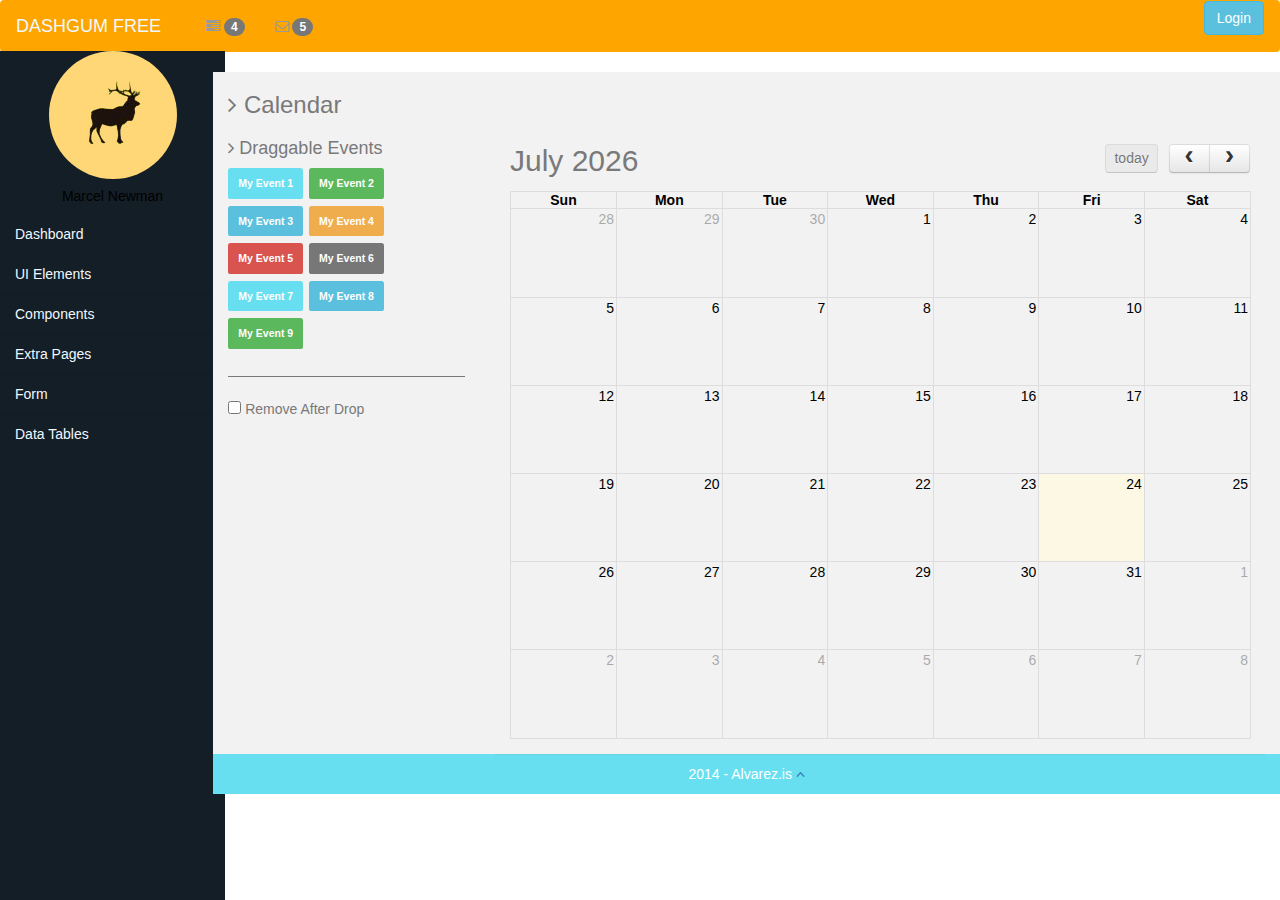
==== calendar.html @ 0ac7d3c7 "modified fullcalendar-2.7.3 path" ====
<html>
<head>
  <meta http-equiv="Content-Type" content="text/html; charset=utf-8" />
  <meta name="viewport" content="width=device-width, initial-scale=1" />
  <title>Calendar</title>
  <link rel="stylesheet" href="http://maxcdn.bootstrapcdn.com/bootstrap/3.3.6/css/bootstrap.min.css">
  <script src="https://ajax.googleapis.com/ajax/libs/jquery/1.12.2/jquery.min.js"></script>
  <script src="http://maxcdn.bootstrapcdn.com/bootstrap/3.3.6/js/bootstrap.min.js"></script>
  <link rel="stylesheet" href="font-awesome/css/font-awesome.css">
  <link rel="stylesheet" href="css/style.css">
  <link rel="stylesheet" href="font-awesome/css/font-awesome.css" charset="utf-8">
 <link rel="stylesheet" href="calendar/fullcalendar-2.7.3/fullcalendar.css" media="screen" title="no title" charset="utf-8">
 <script src='calendar/fullcalendar-2.7.3/lib/moment.min.js'></script>
 <script type="text/javascript" src="calendar/fullcalendar-2.7.3/fullcalendar.js"></script>
 <script type="text/javascript" src="js/calendar.js"></script>
</head>
<body>
  <div id="wrapper">
    <nav class="navbar  navbar fixed-top">
      <div class="container-fluid">
        <div class="navbar-header">
          <button type="button" class="navbar-toggle collapsed" data-toggle="collapse" data-target="#bs-example-navbar-collapse-1" aria-expanded="false">
            <span class="sr-only">Toggle navigation</span>
            <span class="icon-bar"></span>
            <span class="icon-bar"></span>
            <span class="icon-bar"></span>
          </button>
          <a class="navbar-brand" href="#">DASHGUM FREE</a>
        </div>
        <ul class="nav navbar-nav navbar-left top-nav">
          <li class="dropdown">
            <a data-toggle="dropdown" class="dropdown-toggle" href="index.html#">
              <i class="fa fa-tasks"></i>
              <span class="badge bg-theme">4</span>
            </a>
          </li>
          <li class="dropdown">
            <a data-toggle="dropdown" class="dropdown-toggle" href="index.html#">
              <i class="fa fa-envelope-o"></i>
              <span class="badge bg-theme">5</span>
            </a>
          </li>
        </ul>
        <ul class="nav navbar-nav navbar-right top-nav">
          <li><span class="btn btn-info">Login</span></li>
        </ul>
        <div class="collapse navbar-collapse" id="bs-example-navbar-collapse-1">
          <ul class="nav sidebar-nav side-nav" id="accordion">
            <p class="text-center">
              <a href="#"><img src="img/ui-sam.jpg" class="img-circle"></a>
            </p>
            <h5 class="text-center">Marcel Newman</h5>
            <li>
              <a href="#"><i class=""></i>Dashboard</a>
            </li>
            <li class="panel">
              <a href="#uiSubmenu"  data-toggle="collapse" data-parent="#accordion"><i class=""></i>UI Elements</a>
              <ul class="collapse" id="uiSubmenu">
                <li><a href="general.html">General</a></li>
              </ul>
            </li>
            <li class="panel">
              <a href="#componetSubmenu"  data-toggle="collapse" data-parent="#accordion"><i class=""></i>Components</a>
              <ul class="collapse" id="componetSubmenu">
                <li><a href="calendar.html">Calendar</a></li>
                <li><a href="todolist.html">ToDo List</a></li>
              </ul>
            </li>
            <li class="panel">
              <a href="#extraSubmenu"  data-toggle="collapse" data-parent="#accordion"><i class=""></i>Extra Pages</a>
              <ul class="collapse" id="extraSubmenu">
                <li><a href="login.html">Login</a></li>
                <li><a href="lockscreen.html">Lock Screen</a></li>
              </ul>
            </li>
            <li class="panel">
              <a href="#formSubmenu"  data-toggle="collapse" data-parent="#accordion"><i class=""></i>Form</a>
              <ul class="collapse" id="formSubmenu">
                <li><a href="formcomponent.html">Form Component</a></li>
              </ul>
            </li>
            <li>
              <a href="datatables.html"><i class=""></i>Data Tables</a>
            </li>
          </ul>
        </div>
      </div>
    </nav>
  </div>
  <div class="page-wrapper"><!-- write main content here!-->
    <div class="col-sm-10 col-md-10 col-md-offset-2 componentsBgColor">
      <div class="row">
        <div class="col-sm-12 col-md-12">
          <h3><i class="fa fa-angle-right"></i> Calendar</h3>
        </div>
      </div>
      <div class="row">
        <div class="col-sm-3 col-md-3">
          <h4><i class="fa fa-angle-right"></i> Draggable Events</h4>
          <div class="eventComponents">
            <div class="external-event label label-theme">My Event 1</div>
            <div class="external-event label label-success">My Event 2</div>
            <div class="external-event label label-info">My Event 3</div>
            <div class="external-event label label-warning">My Event 4</div>
            <div class="external-event label label-danger">My Event 5</div>
            <div class="external-event label label-default">My Event 6</div>
            <div class="external-event label label-theme ">My Event 7</div>
            <div class="external-event label label-info" >My Event 8</div>
            <div class="external-event label label-success">My Event 9</div>
            <hr>
            <p class="drop-after">
              <input type="checkbox" id="drop-remove">
              Remove After Drop
            </p>
          </div>
        </div>
        <div class="col-sm-9 col-md-9">
          <div class="panel panel-default">
            <div class="panel-body">
              <div id="calendar" class="has-toolbar"></div>
            </div>
          </div>
        </div>
      </div>
      <div class="row">
        <footer class="site-footer">
          <div class="text-center">
            2014 - Alvarez.is
            <a href="calendar.html#" class="go-top">
              <i class="fa fa-angle-up"></i>
            </a>
          </div>
        </footer>
      </div>
    </div>
  </div>
</body>
</html>
---- css/style.css ----
.navbar {
  background-color: orange;
}

.navbar-brand {
  color: aliceblue;
}

.navbar-toggle span {
  border: 1px solid white;
}
/* Top Navigation */

.top-nav {
  padding: 0 15px;
}

.top-nav>li {
  display: inline-block;
  float: left;
}

.top-nav>li>a {
  padding-top: 15px;
  padding-bottom: 15px;
  line-height: 20px;
  color: #999;
}

.top-nav>li>a:hover,
.top-nav>li>a:focus,
.top-nav>.open>a,
.top-nav>.open>a:hover,
.top-nav>.open>a:focus {
  color: #fff;
  background-color: transparent;
}

.top-nav>.open>.dropdown-menu {
  float: left;
  position: absolute;
  margin-top: 0;
  border: 1px solid rgba(0,0,0,.15);
  border-top-left-radius: 0;
  border-top-right-radius: 0;
  background-color: #fff;
  -webkit-box-shadow: 0 6px 12px rgba(0,0,0,.175);
  box-shadow: 0 6px 12px rgba(0,0,0,.175);
}

/* Side Navigation */
.side-nav {
  background-color: rgb(20,30,38);
}

@media(min-width:768px) {
  .side-nav {
    position: fixed;
    top: 51px;
    left: 225px;
    width: 225px;
    margin-left: -225px;
    border: none;
    border-radius: 0;
    overflow-y: auto;
    background-color: rgb(20,30,38);
    bottom: 0;
    overflow-x: hidden;
    padding-bottom: 40px;
  }

  .side-nav>li>a {
    width: 225px;
  }

  .side-nav li a:hover {
    background-color: aqua !important;
  }

  .side-nav li a:focus {
    outline: none;
    background-color: rgb(20,30,38) !important;
  }

  .side-nav li a:active {
    background-color: aqua !important;
    color: aliceblue !important;
  }

  .side-nav li a {
    color: aliceblue;
  }
}

.side-nav>li>ul {
  padding: 0;
}

.side-nav>li>ul>li>a {
  display: block;
  padding: 10px 15px 10px 38px;
  text-decoration: none;
  color: #999;
}

.side-nav>li>ul>li>a:hover {
  color: #fff;
}

.panel {
  background-color:transparent;
  margin-bottom: 0;
  border: 0;
  border-radius: 0;
}

#wrapper {
  padding-left: 0;
}

#page-wrapper {
  width: 100%;
  padding: 0;
  background-color: #fff;
  padding-left: 225px;
}

@media(min-width:768px) {
  #page-wrapper {
    padding: 10px;
    padding-left: 225px;
  }
}

body {
  color: black; /* changed color of body text*/
}

/*calendar Style*/
div.external-event.label.label-theme {
  z-index: auto;
  left: 0px;
  top: 0px;
  background-color: #68dff0;
}

div#external-events.external-event.label.label-info {
  z-index: auto;
  left: 0px;
  top: 0px;
}

div#external-events.external-event.label.label-success {
  z-index: auto;
  left: 0px;
  top: 0px;
}

.eventComponent {
  position: relative;
}

div#external-events.external-event.label {
  background-color: #68dff0;
}

.external-event {
  display: inline-block !important;
  margin-bottom: 7px !important;
  margin-right: 2px !important;
  padding: 10px;
}

.componentsBgColor {
  background-color: #f2f2f2;
  color: #797979;
}

div.text-center {
  background: #68dff0;
  color: #fff;
  padding: 10px 0;
}

hr {
  margin-top: 20px;
  margin-bottom: 20px;
  border: 0;
  border-top: 1px solid #797979;
}

div.row.photoPosition {
  padding-bottom: 10px;
}
  /*Extrapages*/
.white-panel {
  text-align: center;
  background: #ffffff;
  color: #ccd1d9;
}

.pn {
  height: 250px;
  box-shadow: 0 2px 1px rgba(0, 0, 0, 0.2);
}

.white-panel i {
  color: #68dff0;
  padding-right: 4px;
  font-size: 14px;
}

a:hover {
  text-decoration: none;
}
---- calendar/fullcalendar-2.7.3/fullcalendar.css ----
/*!
 * FullCalendar v2.7.3 Stylesheet
 * Docs & License: http://fullcalendar.io/
 * (c) 2016 Adam Shaw
 */


.fc {
	direction: ltr;
	text-align: left;
}

.fc-rtl {
	text-align: right;
}

body .fc { /* extra precedence to overcome jqui */
	font-size: 1em;
}


/* Colors
--------------------------------------------------------------------------------------------------*/

.fc-unthemed th,
.fc-unthemed td,
.fc-unthemed thead,
.fc-unthemed tbody,
.fc-unthemed .fc-divider,
.fc-unthemed .fc-row,
.fc-unthemed .fc-content, /* for gutter border */
.fc-unthemed .fc-popover {
	border-color: #ddd;
}

.fc-unthemed .fc-popover {
	background-color: #fff;
}

.fc-unthemed .fc-divider,
.fc-unthemed .fc-popover .fc-header {
	background: #eee;
}

.fc-unthemed .fc-popover .fc-header .fc-close {
	color: #666;
}

.fc-unthemed .fc-today {
	background: #fcf8e3;
}

.fc-highlight { /* when user is selecting cells */
	background: #bce8f1;
	opacity: .3;
	filter: alpha(opacity=30); /* for IE */
}

.fc-bgevent { /* default look for background events */
	background: rgb(143, 223, 130);
	opacity: .3;
	filter: alpha(opacity=30); /* for IE */
}

.fc-nonbusiness { /* default look for non-business-hours areas */
	/* will inherit .fc-bgevent's styles */
	background: #d7d7d7;
}


/* Icons (inline elements with styled text that mock arrow icons)
--------------------------------------------------------------------------------------------------*/

.fc-icon {
	display: inline-block;
	height: 1em;
	line-height: 1em;
	font-size: 1em;
	text-align: center;
	overflow: hidden;
	font-family: "Courier New", Courier, monospace;

	/* don't allow browser text-selection */
	-webkit-touch-callout: none;
	-webkit-user-select: none;
	-khtml-user-select: none;
	-moz-user-select: none;
	-ms-user-select: none;
	user-select: none;
	}

/*
Acceptable font-family overrides for individual icons:
	"Arial", sans-serif
	"Times New Roman", serif

NOTE: use percentage font sizes or else old IE chokes
*/

.fc-icon:after {
	position: relative;
}

.fc-icon-left-single-arrow:after {
	content: "\02039";
	font-weight: bold;
	font-size: 200%;
	top: -7%;
}

.fc-icon-right-single-arrow:after {
	content: "\0203A";
	font-weight: bold;
	font-size: 200%;
	top: -7%;
}

.fc-icon-left-double-arrow:after {
	content: "\000AB";
	font-size: 160%;
	top: -7%;
}

.fc-icon-right-double-arrow:after {
	content: "\000BB";
	font-size: 160%;
	top: -7%;
}

.fc-icon-left-triangle:after {
	content: "\25C4";
	font-size: 125%;
	top: 3%;
}

.fc-icon-right-triangle:after {
	content: "\25BA";
	font-size: 125%;
	top: 3%;
}

.fc-icon-down-triangle:after {
	content: "\25BC";
	font-size: 125%;
	top: 2%;
}

.fc-icon-x:after {
	content: "\000D7";
	font-size: 200%;
	top: 6%;
}


/* Buttons (styled <button> tags, normalized to work cross-browser)
--------------------------------------------------------------------------------------------------*/

.fc button {
	/* force height to include the border and padding */
	-moz-box-sizing: border-box;
	-webkit-box-sizing: border-box;
	box-sizing: border-box;

	/* dimensions */
	margin: 0;
	height: 2.1em;
	padding: 0 .6em;

	/* text & cursor */
	font-size: 1em; /* normalize */
	white-space: nowrap;
	cursor: pointer;
}

/* Firefox has an annoying inner border */
.fc button::-moz-focus-inner { margin: 0; padding: 0; }
	
.fc-state-default { /* non-theme */
	border: 1px solid;
}

.fc-state-default.fc-corner-left { /* non-theme */
	border-top-left-radius: 4px;
	border-bottom-left-radius: 4px;
}

.fc-state-default.fc-corner-right { /* non-theme */
	border-top-right-radius: 4px;
	border-bottom-right-radius: 4px;
}

/* icons in buttons */

.fc button .fc-icon { /* non-theme */
	position: relative;
	top: -0.05em; /* seems to be a good adjustment across browsers */
	margin: 0 .2em;
	vertical-align: middle;
}
	
/*
  button states
  borrowed from twitter bootstrap (http://twitter.github.com/bootstrap/)
*/

.fc-state-default {
	background-color: #f5f5f5;
	background-image: -moz-linear-gradient(top, #ffffff, #e6e6e6);
	background-image: -webkit-gradient(linear, 0 0, 0 100%, from(#ffffff), to(#e6e6e6));
	background-image: -webkit-linear-gradient(top, #ffffff, #e6e6e6);
	background-image: -o-linear-gradient(top, #ffffff, #e6e6e6);
	background-image: linear-gradient(to bottom, #ffffff, #e6e6e6);
	background-repeat: repeat-x;
	border-color: #e6e6e6 #e6e6e6 #bfbfbf;
	border-color: rgba(0, 0, 0, 0.1) rgba(0, 0, 0, 0.1) rgba(0, 0, 0, 0.25);
	color: #333;
	text-shadow: 0 1px 1px rgba(255, 255, 255, 0.75);
	box-shadow: inset 0 1px 0 rgba(255, 255, 255, 0.2), 0 1px 2px rgba(0, 0, 0, 0.05);
}

.fc-state-hover,
.fc-state-down,
.fc-state-active,
.fc-state-disabled {
	color: #333333;
	background-color: #e6e6e6;
}

.fc-state-hover {
	color: #333333;
	text-decoration: none;
	background-position: 0 -15px;
	-webkit-transition: background-position 0.1s linear;
	   -moz-transition: background-position 0.1s linear;
	     -o-transition: background-position 0.1s linear;
	        transition: background-position 0.1s linear;
}

.fc-state-down,
.fc-state-active {
	background-color: #cccccc;
	background-image: none;
	box-shadow: inset 0 2px 4px rgba(0, 0, 0, 0.15), 0 1px 2px rgba(0, 0, 0, 0.05);
}

.fc-state-disabled {
	cursor: default;
	background-image: none;
	opacity: 0.65;
	filter: alpha(opacity=65);
	box-shadow: none;
}


/* Buttons Groups
--------------------------------------------------------------------------------------------------*/

.fc-button-group {
	display: inline-block;
}

/*
every button that is not first in a button group should scootch over one pixel and cover the
previous button's border...
*/

.fc .fc-button-group > * { /* extra precedence b/c buttons have margin set to zero */
	float: left;
	margin: 0 0 0 -1px;
}

.fc .fc-button-group > :first-child { /* same */
	margin-left: 0;
}


/* Popover
--------------------------------------------------------------------------------------------------*/

.fc-popover {
	position: absolute;
	box-shadow: 0 2px 6px rgba(0,0,0,.15);
}

.fc-popover .fc-header { /* TODO: be more consistent with fc-head/fc-body */
	padding: 2px 4px;
}

.fc-popover .fc-header .fc-title {
	margin: 0 2px;
}

.fc-popover .fc-header .fc-close {
	cursor: pointer;
}

.fc-ltr .fc-popover .fc-header .fc-title,
.fc-rtl .fc-popover .fc-header .fc-close {
	float: left;
}

.fc-rtl .fc-popover .fc-header .fc-title,
.fc-ltr .fc-popover .fc-header .fc-close {
	float: right;
}

/* unthemed */

.fc-unthemed .fc-popover {
	border-width: 1px;
	border-style: solid;
}

.fc-unthemed .fc-popover .fc-header .fc-close {
	font-size: .9em;
	margin-top: 2px;
}

/* jqui themed */

.fc-popover > .ui-widget-header + .ui-widget-content {
	border-top: 0; /* where they meet, let the header have the border */
}


/* Misc Reusable Components
--------------------------------------------------------------------------------------------------*/

.fc-divider {
	border-style: solid;
	border-width: 1px;
}

hr.fc-divider {
	height: 0;
	margin: 0;
	padding: 0 0 2px; /* height is unreliable across browsers, so use padding */
	border-width: 1px 0;
}

.fc-clear {
	clear: both;
}

.fc-bg,
.fc-bgevent-skeleton,
.fc-highlight-skeleton,
.fc-helper-skeleton {
	/* these element should always cling to top-left/right corners */
	position: absolute;
	top: 0;
	left: 0;
	right: 0;
}

.fc-bg {
	bottom: 0; /* strech bg to bottom edge */
}

.fc-bg table {
	height: 100%; /* strech bg to bottom edge */
}


/* Tables
--------------------------------------------------------------------------------------------------*/

.fc table {
	width: 100%;
	table-layout: fixed;
	border-collapse: collapse;
	border-spacing: 0;
	font-size: 1em; /* normalize cross-browser */
}

.fc th {
	text-align: center;
}

.fc th,
.fc td {
	border-style: solid;
	border-width: 1px;
	padding: 0;
	vertical-align: top;
}

.fc td.fc-today {
	border-style: double; /* overcome neighboring borders */
}


/* Fake Table Rows
--------------------------------------------------------------------------------------------------*/

.fc .fc-row { /* extra precedence to overcome themes w/ .ui-widget-content forcing a 1px border */
	/* no visible border by default. but make available if need be (scrollbar width compensation) */
	border-style: solid;
	border-width: 0;
}

.fc-row table {
	/* don't put left/right border on anything within a fake row.
	   the outer tbody will worry about this */
	border-left: 0 hidden transparent;
	border-right: 0 hidden transparent;

	/* no bottom borders on rows */
	border-bottom: 0 hidden transparent; 
}

.fc-row:first-child table {
	border-top: 0 hidden transparent; /* no top border on first row */
}


/* Day Row (used within the header and the DayGrid)
--------------------------------------------------------------------------------------------------*/

.fc-row {
	position: relative;
}

.fc-row .fc-bg {
	z-index: 1;
}

/* highlighting cells & background event skeleton */

.fc-row .fc-bgevent-skeleton,
.fc-row .fc-highlight-skeleton {
	bottom: 0; /* stretch skeleton to bottom of row */
}

.fc-row .fc-bgevent-skeleton table,
.fc-row .fc-highlight-skeleton table {
	height: 100%; /* stretch skeleton to bottom of row */
}

.fc-row .fc-highlight-skeleton td,
.fc-row .fc-bgevent-skeleton td {
	border-color: transparent;
}

.fc-row .fc-bgevent-skeleton {
	z-index: 2;

}

.fc-row .fc-highlight-skeleton {
	z-index: 3;
}

/*
row content (which contains day/week numbers and events) as well as "helper" (which contains
temporary rendered events).
*/

.fc-row .fc-content-skeleton {
	position: relative;
	z-index: 4;
	padding-bottom: 2px; /* matches the space above the events */
}

.fc-row .fc-helper-skeleton {
	z-index: 5;
}

.fc-row .fc-content-skeleton td,
.fc-row .fc-helper-skeleton td {
	/* see-through to the background below */
	background: none; /* in case <td>s are globally styled */
	border-color: transparent;

	/* don't put a border between events and/or the day number */
	border-bottom: 0;
}

.fc-row .fc-content-skeleton tbody td, /* cells with events inside (so NOT the day number cell) */
.fc-row .fc-helper-skeleton tbody td {
	/* don't put a border between event cells */
	border-top: 0;
}


/* Scrolling Container
--------------------------------------------------------------------------------------------------*/

.fc-scroller {
	-webkit-overflow-scrolling: touch;
}

/* TODO: move to agenda/basic */
.fc-scroller > .fc-day-grid,
.fc-scroller > .fc-time-grid {
	position: relative; /* re-scope all positions */
	width: 100%; /* hack to force re-sizing this inner element when scrollbars appear/disappear */
}


/* Global Event Styles
--------------------------------------------------------------------------------------------------*/

.fc-event {
	position: relative; /* for resize handle and other inner positioning */
	display: block; /* make the <a> tag block */
	font-size: .85em;
	line-height: 1.3;
	border-radius: 3px;
	border: 1px solid #3a87ad; /* default BORDER color */
	background-color: #3a87ad; /* default BACKGROUND color */
	font-weight: normal; /* undo jqui's ui-widget-header bold */
}

/* overpower some of bootstrap's and jqui's styles on <a> tags */
.fc-event,
.fc-event:hover,
.ui-widget .fc-event {
	color: #fff; /* default TEXT color */
	text-decoration: none; /* if <a> has an href */
}

.fc-event[href],
.fc-event.fc-draggable {
	cursor: pointer; /* give events with links and draggable events a hand mouse pointer */
}

.fc-not-allowed, /* causes a "warning" cursor. applied on body */
.fc-not-allowed .fc-event { /* to override an event's custom cursor */
	cursor: not-allowed;
}

.fc-event .fc-bg { /* the generic .fc-bg already does position */
	z-index: 1;
	background: #fff;
	opacity: .25;
	filter: alpha(opacity=25); /* for IE */
}

.fc-event .fc-content {
	position: relative;
	z-index: 2;
}

/* resizer (cursor AND touch devices) */

.fc-event .fc-resizer {
	position: absolute;
	z-index: 4;
}

/* resizer (touch devices) */

.fc-event .fc-resizer {
	display: none;
}

.fc-event.fc-allow-mouse-resize .fc-resizer,
.fc-event.fc-selected .fc-resizer {
	/* only show when hovering or selected (with touch) */
	display: block;
}

/* hit area */

.fc-event.fc-selected .fc-resizer:before {
	/* 40x40 touch area */
	content: "";
	position: absolute;
	z-index: 9999; /* user of this util can scope within a lower z-index */
	top: 50%;
	left: 50%;
	width: 40px;
	height: 40px;
	margin-left: -20px;
	margin-top: -20px;
}


/* Event Selection (only for touch devices)
--------------------------------------------------------------------------------------------------*/

.fc-event.fc-selected {
	z-index: 9999 !important; /* overcomes inline z-index */
	box-shadow: 0 2px 5px rgba(0, 0, 0, 0.2);
}

.fc-event.fc-selected.fc-dragging {
	box-shadow: 0 2px 7px rgba(0, 0, 0, 0.3);
}


/* Horizontal Events
--------------------------------------------------------------------------------------------------*/

/* bigger touch area when selected */
.fc-h-event.fc-selected:before {
	content: "";
	position: absolute;
	z-index: 3; /* below resizers */
	top: -10px;
	bottom: -10px;
	left: 0;
	right: 0;
}

/* events that are continuing to/from another week. kill rounded corners and butt up against edge */

.fc-ltr .fc-h-event.fc-not-start,
.fc-rtl .fc-h-event.fc-not-end {
	margin-left: 0;
	border-left-width: 0;
	padding-left: 1px; /* replace the border with padding */
	border-top-left-radius: 0;
	border-bottom-left-radius: 0;
}

.fc-ltr .fc-h-event.fc-not-end,
.fc-rtl .fc-h-event.fc-not-start {
	margin-right: 0;
	border-right-width: 0;
	padding-right: 1px; /* replace the border with padding */
	border-top-right-radius: 0;
	border-bottom-right-radius: 0;
}

/* resizer (cursor AND touch devices) */

/* left resizer  */
.fc-ltr .fc-h-event .fc-start-resizer,
.fc-rtl .fc-h-event .fc-end-resizer {
	cursor: w-resize;
	left: -1px; /* overcome border */
}

/* right resizer */
.fc-ltr .fc-h-event .fc-end-resizer,
.fc-rtl .fc-h-event .fc-start-resizer {
	cursor: e-resize;
	right: -1px; /* overcome border */
}

/* resizer (mouse devices) */

.fc-h-event.fc-allow-mouse-resize .fc-resizer {
	width: 7px;
	top: -1px; /* overcome top border */
	bottom: -1px; /* overcome bottom border */
}

/* resizer (touch devices) */

.fc-h-event.fc-selected .fc-resizer {
	/* 8x8 little dot */
	border-radius: 4px;
	border-width: 1px;
	width: 6px;
	height: 6px;
	border-style: solid;
	border-color: inherit;
	background: #fff;
	/* vertically center */
	top: 50%;
	margin-top: -4px;
}

/* left resizer  */
.fc-ltr .fc-h-event.fc-selected .fc-start-resizer,
.fc-rtl .fc-h-event.fc-selected .fc-end-resizer {
	margin-left: -4px; /* centers the 8x8 dot on the left edge */
}

/* right resizer */
.fc-ltr .fc-h-event.fc-selected .fc-end-resizer,
.fc-rtl .fc-h-event.fc-selected .fc-start-resizer {
	margin-right: -4px; /* centers the 8x8 dot on the right edge */
}


/* DayGrid events
----------------------------------------------------------------------------------------------------
We use the full "fc-day-grid-event" class instead of using descendants because the event won't
be a descendant of the grid when it is being dragged.
*/

.fc-day-grid-event {
	margin: 1px 2px 0; /* spacing between events and edges */
	padding: 0 1px;
}

.fc-day-grid-event.fc-selected:after {
	content: "";
	position: absolute;
	z-index: 1; /* same z-index as fc-bg, behind text */
	/* overcome the borders */
	top: -1px;
	right: -1px;
	bottom: -1px;
	left: -1px;
	/* darkening effect */
	background: #000;
	opacity: .25;
	filter: alpha(opacity=25); /* for IE */
}

.fc-day-grid-event .fc-content { /* force events to be one-line tall */
	white-space: nowrap;
	overflow: hidden;
}

.fc-day-grid-event .fc-time {
	font-weight: bold;
}

/* resizer (cursor devices) */

/* left resizer  */
.fc-ltr .fc-day-grid-event.fc-allow-mouse-resize .fc-start-resizer,
.fc-rtl .fc-day-grid-event.fc-allow-mouse-resize .fc-end-resizer {
	margin-left: -2px; /* to the day cell's edge */
}

/* right resizer */
.fc-ltr .fc-day-grid-event.fc-allow-mouse-resize .fc-end-resizer,
.fc-rtl .fc-day-grid-event.fc-allow-mouse-resize .fc-start-resizer {
	margin-right: -2px; /* to the day cell's edge */
}


/* Event Limiting
--------------------------------------------------------------------------------------------------*/

/* "more" link that represents hidden events */

a.fc-more {
	margin: 1px 3px;
	font-size: .85em;
	cursor: pointer;
	text-decoration: none;
}

a.fc-more:hover {
	text-decoration: underline;
}

.fc-limited { /* rows and cells that are hidden because of a "more" link */
	display: none;
}

/* popover that appears when "more" link is clicked */

.fc-day-grid .fc-row {
	z-index: 1; /* make the "more" popover one higher than this */
}

.fc-more-popover {
	z-index: 2;
	width: 220px;
}

.fc-more-popover .fc-event-container {
	padding: 10px;
}


/* Now Indicator
--------------------------------------------------------------------------------------------------*/

.fc-now-indicator {
	position: absolute;
	border: 0 solid red;
}


/* Utilities
--------------------------------------------------------------------------------------------------*/

.fc-unselectable {
	-webkit-user-select: none;
	 -khtml-user-select: none;
	   -moz-user-select: none;
	    -ms-user-select: none;
	        user-select: none;
	-webkit-touch-callout: none;
	-webkit-tap-highlight-color: rgba(0, 0, 0, 0);
}

/* Toolbar
--------------------------------------------------------------------------------------------------*/

.fc-toolbar {
	text-align: center;
	margin-bottom: 1em;
}

.fc-toolbar .fc-left {
	float: left;
}

.fc-toolbar .fc-right {
	float: right;
}

.fc-toolbar .fc-center {
	display: inline-block;
}

/* the things within each left/right/center section */
.fc .fc-toolbar > * > * { /* extra precedence to override button border margins */
	float: left;
	margin-left: .75em;
}

/* the first thing within each left/center/right section */
.fc .fc-toolbar > * > :first-child { /* extra precedence to override button border margins */
	margin-left: 0;
}
	
/* title text */

.fc-toolbar h2 {
	margin: 0;
}

/* button layering (for border precedence) */

.fc-toolbar button {
	position: relative;
}

.fc-toolbar .fc-state-hover,
.fc-toolbar .ui-state-hover {
	z-index: 2;
}
	
.fc-toolbar .fc-state-down {
	z-index: 3;
}

.fc-toolbar .fc-state-active,
.fc-toolbar .ui-state-active {
	z-index: 4;
}

.fc-toolbar button:focus {
	z-index: 5;
}


/* View Structure
--------------------------------------------------------------------------------------------------*/

/* undo twitter bootstrap's box-sizing rules. normalizes positioning techniques */
/* don't do this for the toolbar because we'll want bootstrap to style those buttons as some pt */
.fc-view-container *,
.fc-view-container *:before,
.fc-view-container *:after {
	-webkit-box-sizing: content-box;
	   -moz-box-sizing: content-box;
	        box-sizing: content-box;
}

.fc-view, /* scope positioning and z-index's for everything within the view */
.fc-view > table { /* so dragged elements can be above the view's main element */
	position: relative;
	z-index: 1;
}

/* BasicView
--------------------------------------------------------------------------------------------------*/

/* day row structure */

.fc-basicWeek-view .fc-content-skeleton,
.fc-basicDay-view .fc-content-skeleton {
	/* we are sure there are no day numbers in these views, so... */
	padding-top: 1px; /* add a pixel to make sure there are 2px padding above events */
	padding-bottom: 1em; /* ensure a space at bottom of cell for user selecting/clicking */
}

.fc-basic-view .fc-body .fc-row {
	min-height: 4em; /* ensure that all rows are at least this tall */
}

/* a "rigid" row will take up a constant amount of height because content-skeleton is absolute */

.fc-row.fc-rigid {
	overflow: hidden;
}

.fc-row.fc-rigid .fc-content-skeleton {
	position: absolute;
	top: 0;
	left: 0;
	right: 0;
}

/* week and day number styling */

.fc-basic-view .fc-week-number,
.fc-basic-view .fc-day-number {
	padding: 0 2px;
}

.fc-basic-view td.fc-week-number span,
.fc-basic-view td.fc-day-number {
	padding-top: 2px;
	padding-bottom: 2px;
}

.fc-basic-view .fc-week-number {
	text-align: center;
}

.fc-basic-view .fc-week-number span {
	/* work around the way we do column resizing and ensure a minimum width */
	display: inline-block;
	min-width: 1.25em;
}

.fc-ltr .fc-basic-view .fc-day-number {
	text-align: right;
}

.fc-rtl .fc-basic-view .fc-day-number {
	text-align: left;
}

.fc-day-number.fc-other-month {
	opacity: 0.3;
	filter: alpha(opacity=30); /* for IE */
	/* opacity with small font can sometimes look too faded
	   might want to set the 'color' property instead
	   making day-numbers bold also fixes the problem */
}

/* AgendaView all-day area
--------------------------------------------------------------------------------------------------*/

.fc-agenda-view .fc-day-grid {
	position: relative;
	z-index: 2; /* so the "more.." popover will be over the time grid */
}

.fc-agenda-view .fc-day-grid .fc-row {
	min-height: 3em; /* all-day section will never get shorter than this */
}

.fc-agenda-view .fc-day-grid .fc-row .fc-content-skeleton {
	padding-top: 1px; /* add a pixel to make sure there are 2px padding above events */
	padding-bottom: 1em; /* give space underneath events for clicking/selecting days */
}


/* TimeGrid axis running down the side (for both the all-day area and the slot area)
--------------------------------------------------------------------------------------------------*/

.fc .fc-axis { /* .fc to overcome default cell styles */
	vertical-align: middle;
	padding: 0 4px;
	white-space: nowrap;
}

.fc-ltr .fc-axis {
	text-align: right;
}

.fc-rtl .fc-axis {
	text-align: left;
}

.ui-widget td.fc-axis {
	font-weight: normal; /* overcome jqui theme making it bold */
}


/* TimeGrid Structure
--------------------------------------------------------------------------------------------------*/

.fc-time-grid-container, /* so scroll container's z-index is below all-day */
.fc-time-grid { /* so slats/bg/content/etc positions get scoped within here */
	position: relative;
	z-index: 1;
}

.fc-time-grid {
	min-height: 100%; /* so if height setting is 'auto', .fc-bg stretches to fill height */
}

.fc-time-grid table { /* don't put outer borders on slats/bg/content/etc */
	border: 0 hidden transparent;
}

.fc-time-grid > .fc-bg {
	z-index: 1;
}

.fc-time-grid .fc-slats,
.fc-time-grid > hr { /* the <hr> AgendaView injects when grid is shorter than scroller */
	position: relative;
	z-index: 2;
}

.fc-time-grid .fc-content-col {
	position: relative; /* because now-indicator lives directly inside */
}

.fc-time-grid .fc-content-skeleton {
	position: absolute;
	z-index: 3;
	top: 0;
	left: 0;
	right: 0;
}

/* divs within a cell within the fc-content-skeleton */

.fc-time-grid .fc-business-container {
	position: relative;
	z-index: 1;
}

.fc-time-grid .fc-bgevent-container {
	position: relative;
	z-index: 2;
}

.fc-time-grid .fc-highlight-container {
	position: relative;
	z-index: 3;
}

.fc-time-grid .fc-event-container {
	position: relative;
	z-index: 4;
}

.fc-time-grid .fc-now-indicator-line {
	z-index: 5;
}

.fc-time-grid .fc-helper-container { /* also is fc-event-container */
	position: relative;
	z-index: 6;
}


/* TimeGrid Slats (lines that run horizontally)
--------------------------------------------------------------------------------------------------*/

.fc-time-grid .fc-slats td {
	height: 1.5em;
	border-bottom: 0; /* each cell is responsible for its top border */
}

.fc-time-grid .fc-slats .fc-minor td {
	border-top-style: dotted;
}

.fc-time-grid .fc-slats .ui-widget-content { /* for jqui theme */
	background: none; /* see through to fc-bg */
}


/* TimeGrid Highlighting Slots
--------------------------------------------------------------------------------------------------*/

.fc-time-grid .fc-highlight-container { /* a div within a cell within the fc-highlight-skeleton */
	position: relative; /* scopes the left/right of the fc-highlight to be in the column */
}

.fc-time-grid .fc-highlight {
	position: absolute;
	left: 0;
	right: 0;
	/* top and bottom will be in by JS */
}


/* TimeGrid Event Containment
--------------------------------------------------------------------------------------------------*/

.fc-ltr .fc-time-grid .fc-event-container { /* space on the sides of events for LTR (default) */
	margin: 0 2.5% 0 2px;
}

.fc-rtl .fc-time-grid .fc-event-container { /* space on the sides of events for RTL */
	margin: 0 2px 0 2.5%;
}

.fc-time-grid .fc-event,
.fc-time-grid .fc-bgevent {
	position: absolute;
	z-index: 1; /* scope inner z-index's */
}

.fc-time-grid .fc-bgevent {
	/* background events always span full width */
	left: 0;
	right: 0;
}


/* Generic Vertical Event
--------------------------------------------------------------------------------------------------*/

.fc-v-event.fc-not-start { /* events that are continuing from another day */
	/* replace space made by the top border with padding */
	border-top-width: 0;
	padding-top: 1px;

	/* remove top rounded corners */
	border-top-left-radius: 0;
	border-top-right-radius: 0;
}

.fc-v-event.fc-not-end {
	/* replace space made by the top border with padding */
	border-bottom-width: 0;
	padding-bottom: 1px;

	/* remove bottom rounded corners */
	border-bottom-left-radius: 0;
	border-bottom-right-radius: 0;
}


/* TimeGrid Event Styling
----------------------------------------------------------------------------------------------------
We use the full "fc-time-grid-event" class instead of using descendants because the event won't
be a descendant of the grid when it is being dragged.
*/

.fc-time-grid-event {
	overflow: hidden; /* don't let the bg flow over rounded corners */
}

.fc-time-grid-event.fc-selected {
	/* need to allow touch resizers to extend outside event's bounding box */
	/* common fc-selected styles hide the fc-bg, so don't need this anyway */
	overflow: visible;
}

.fc-time-grid-event.fc-selected .fc-bg {
	display: none; /* hide semi-white background, to appear darker */
}

.fc-time-grid-event .fc-content {
	overflow: hidden; /* for when .fc-selected */
}

.fc-time-grid-event .fc-time,
.fc-time-grid-event .fc-title {
	padding: 0 1px;
}

.fc-time-grid-event .fc-time {
	font-size: .85em;
	white-space: nowrap;
}

/* short mode, where time and title are on the same line */

.fc-time-grid-event.fc-short .fc-content {
	/* don't wrap to second line (now that contents will be inline) */
	white-space: nowrap;
}

.fc-time-grid-event.fc-short .fc-time,
.fc-time-grid-event.fc-short .fc-title {
	/* put the time and title on the same line */
	display: inline-block;
	vertical-align: top;
}

.fc-time-grid-event.fc-short .fc-time span {
	display: none; /* don't display the full time text... */
}

.fc-time-grid-event.fc-short .fc-time:before {
	content: attr(data-start); /* ...instead, display only the start time */
}

.fc-time-grid-event.fc-short .fc-time:after {
	content: "\000A0-\000A0"; /* seperate with a dash, wrapped in nbsp's */
}

.fc-time-grid-event.fc-short .fc-title {
	font-size: .85em; /* make the title text the same size as the time */
	padding: 0; /* undo padding from above */
}

/* resizer (cursor device) */

.fc-time-grid-event.fc-allow-mouse-resize .fc-resizer {
	left: 0;
	right: 0;
	bottom: 0;
	height: 8px;
	overflow: hidden;
	line-height: 8px;
	font-size: 11px;
	font-family: monospace;
	text-align: center;
	cursor: s-resize;
}

.fc-time-grid-event.fc-allow-mouse-resize .fc-resizer:after {
	content: "=";
}

/* resizer (touch device) */

.fc-time-grid-event.fc-selected .fc-resizer {
	/* 10x10 dot */
	border-radius: 5px;
	border-width: 1px;
	width: 8px;
	height: 8px;
	border-style: solid;
	border-color: inherit;
	background: #fff;
	/* horizontally center */
	left: 50%;
	margin-left: -5px;
	/* center on the bottom edge */
	bottom: -5px;
}


/* Now Indicator
--------------------------------------------------------------------------------------------------*/

.fc-time-grid .fc-now-indicator-line {
	border-top-width: 1px;
	left: 0;
	right: 0;
}

/* arrow on axis */

.fc-time-grid .fc-now-indicator-arrow {
	margin-top: -5px; /* vertically center on top coordinate */
}

.fc-ltr .fc-time-grid .fc-now-indicator-arrow {
	left: 0;
	/* triangle pointing right... */
	border-width: 5px 0 5px 6px;
	border-top-color: transparent;
	border-bottom-color: transparent;
}

.fc-rtl .fc-time-grid .fc-now-indicator-arrow {
	right: 0;
	/* triangle pointing left... */
	border-width: 5px 6px 5px 0;
	border-top-color: transparent;
	border-bottom-color: transparent;
}
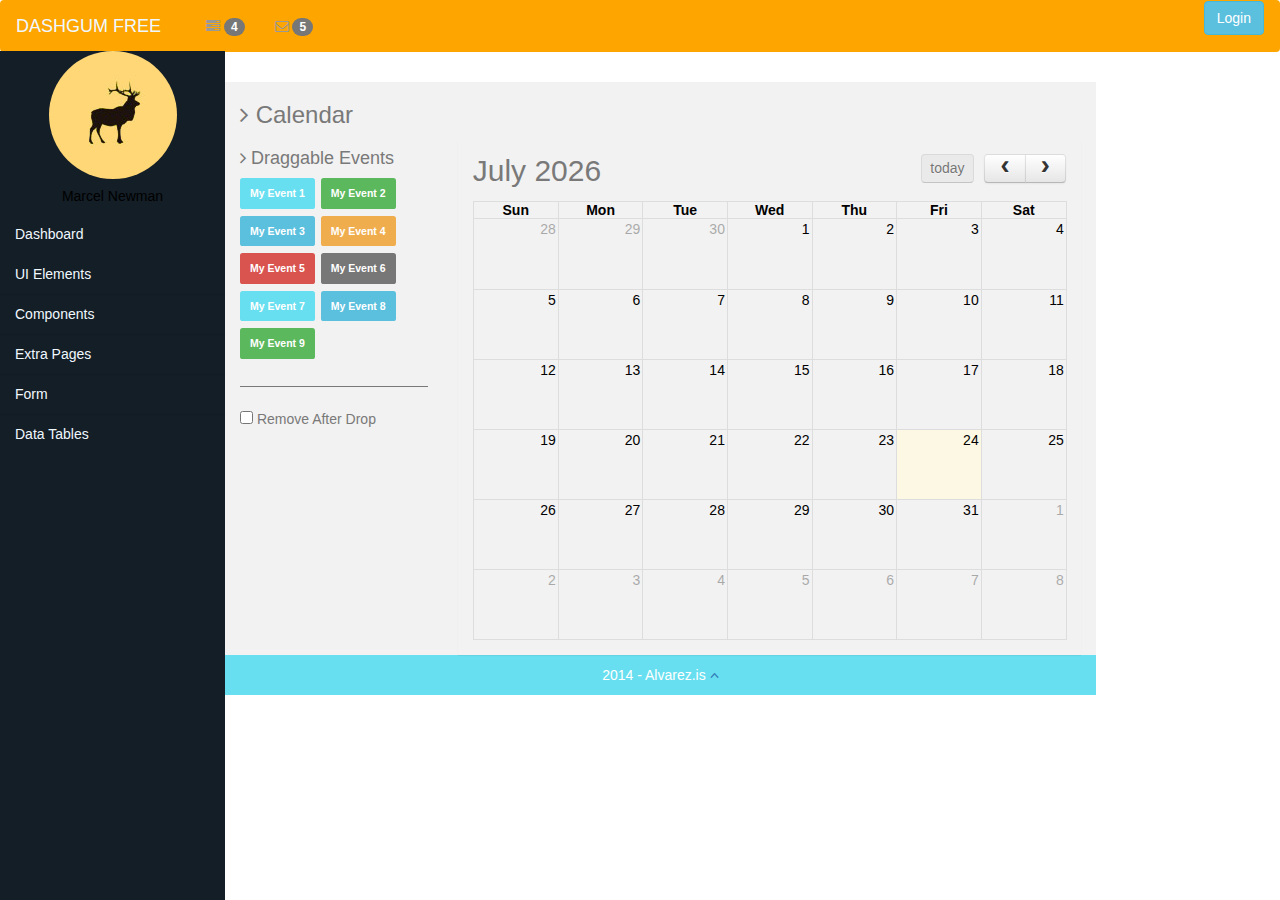
==== commit 7f7c5a86: "fixed col content position" ====
--- a/calendar.html
+++ b/calendar.html
@@ -88,7 +88,7 @@
     </nav>
   </div>
   <div class="page-wrapper"><!-- write main content here!-->
-    <div class="col-sm-10 col-md-10 col-md-offset-2 componentsBgColor">
+    <div class="col-sm-10 col-md-10 componentsBgColor">
       <div class="row">
         <div class="col-sm-12 col-md-12">
           <h3><i class="fa fa-angle-right"></i> Calendar</h3>
--- a/css/style.css
+++ b/css/style.css
@@ -7,7 +7,7 @@
 }
 
 .navbar-toggle span {
-  border: 1px solid white;
+   border: 1px solid white;
 }
 /* Top Navigation */
 
@@ -118,15 +118,15 @@
   padding-left: 0;
 }
 
-#page-wrapper {
+.page-wrapper{
   width: 100%;
   padding: 0;
   background-color: #fff;
-  padding-left: 225px;
+  
 }
 
 @media(min-width:768px) {
-  #page-wrapper {
+  .page-wrapper {
     padding: 10px;
     padding-left: 225px;
   }
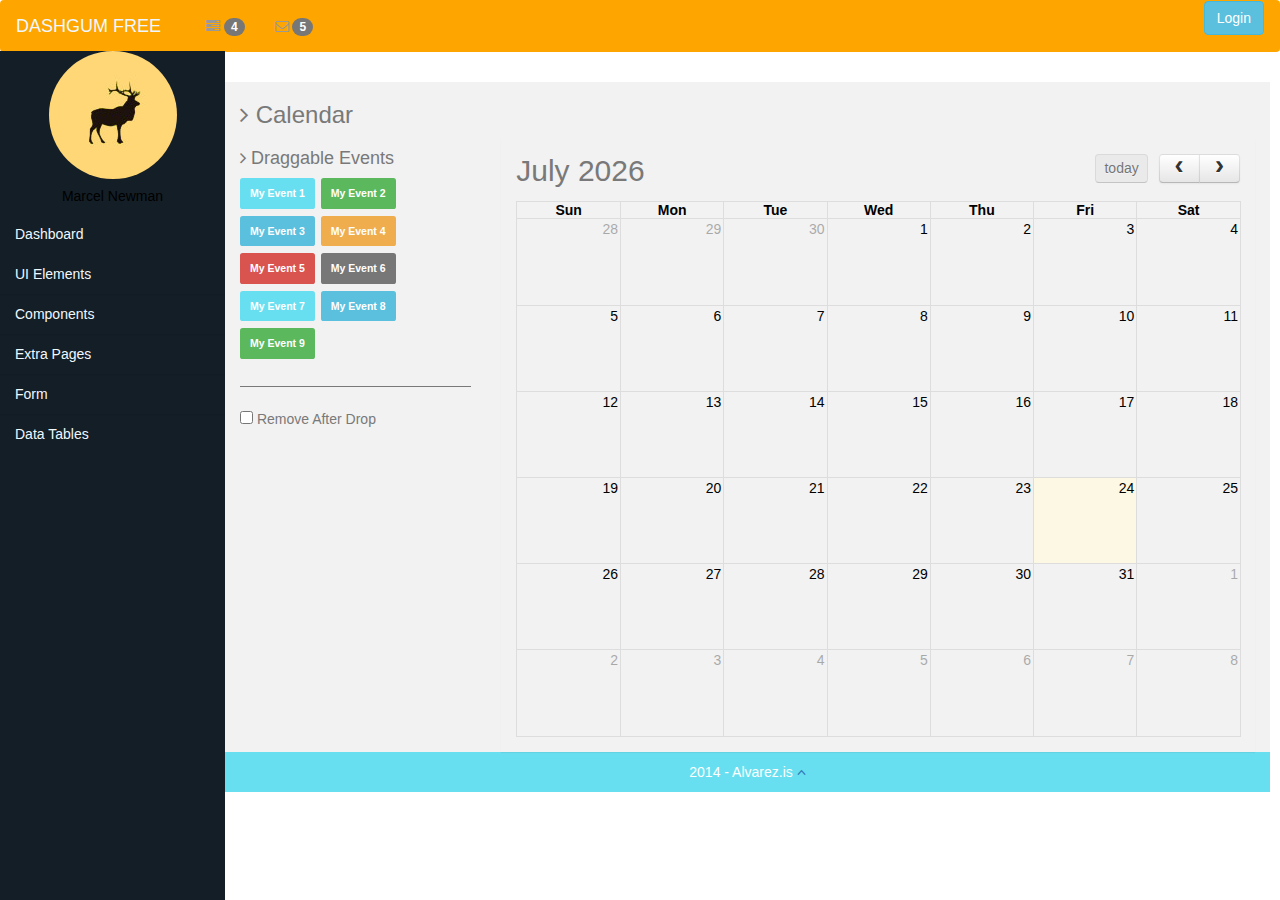
==== commit 29bcaf23: "fixed col content position" ====
--- a/calendar.html
+++ b/calendar.html
@@ -88,7 +88,7 @@
     </nav>
   </div>
   <div class="page-wrapper"><!-- write main content here!-->
-    <div class="col-sm-10 col-md-10 componentsBgColor">
+    <div class="col-sm-12 col-md-12 componentsBgColor">
       <div class="row">
         <div class="col-sm-12 col-md-12">
           <h3><i class="fa fa-angle-right"></i> Calendar</h3>
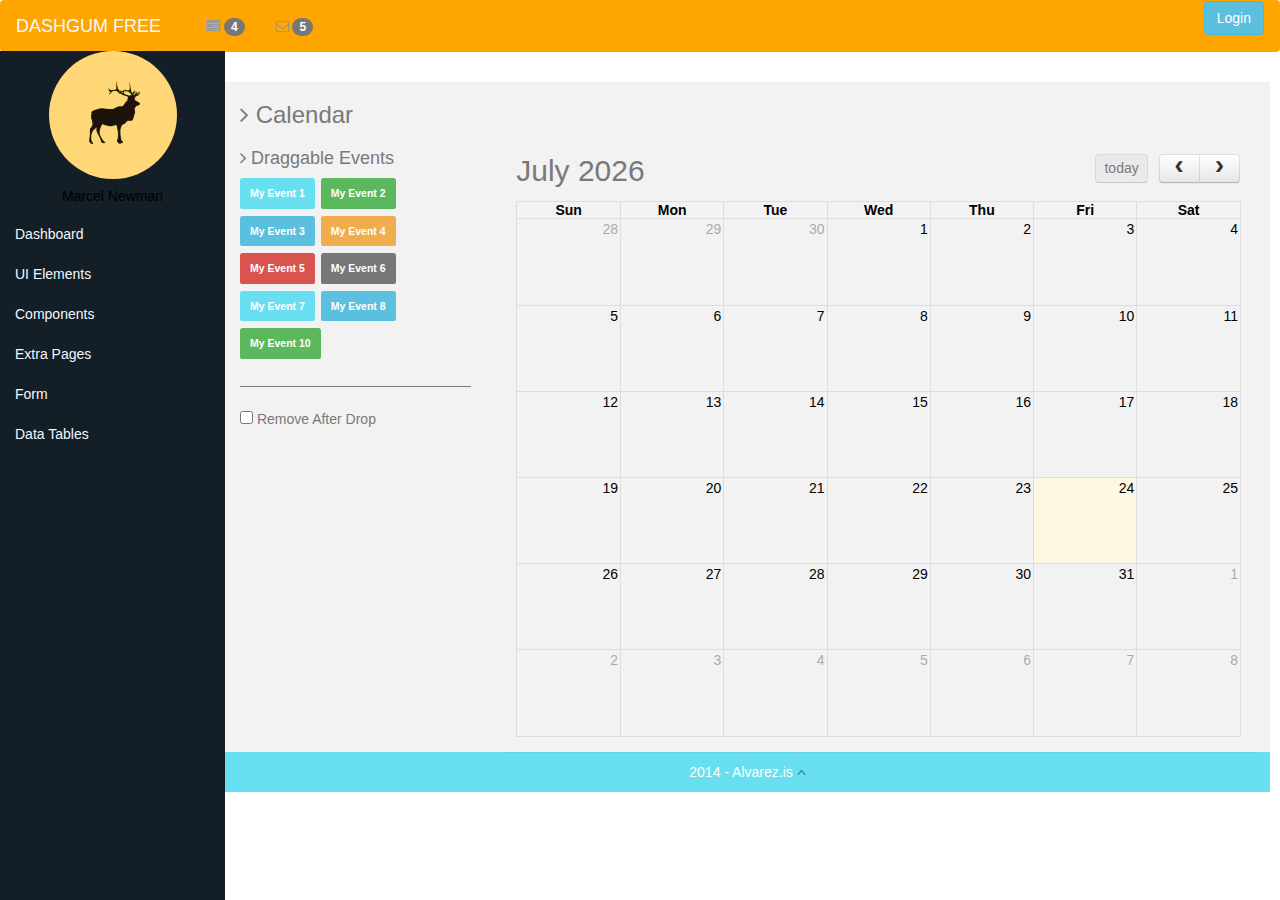
==== commit ef244f38: "source tree test" ====
--- a/calendar.html
+++ b/calendar.html
@@ -106,7 +106,7 @@
             <div class="external-event label label-default">My Event 6</div>
             <div class="external-event label label-theme ">My Event 7</div>
             <div class="external-event label label-info" >My Event 8</div>
-            <div class="external-event label label-success">My Event 9</div>
+            <div class="external-event label label-success">My Event 10</div>
             <hr>
             <p class="drop-after">
               <input type="checkbox" id="drop-remove">
--- a/css/style.css
+++ b/css/style.css
@@ -7,7 +7,7 @@
 }
 
 .navbar-toggle span {
-   border: 1px solid white;
+  border: 1px solid white;
 }
 /* Top Navigation */
 
@@ -213,3 +213,7 @@
 a:hover {
   text-decoration: none;
 }
+/*rounded input form*/
+.round-form{
+   border-radius: 30px 30px 30px 30px;
+}
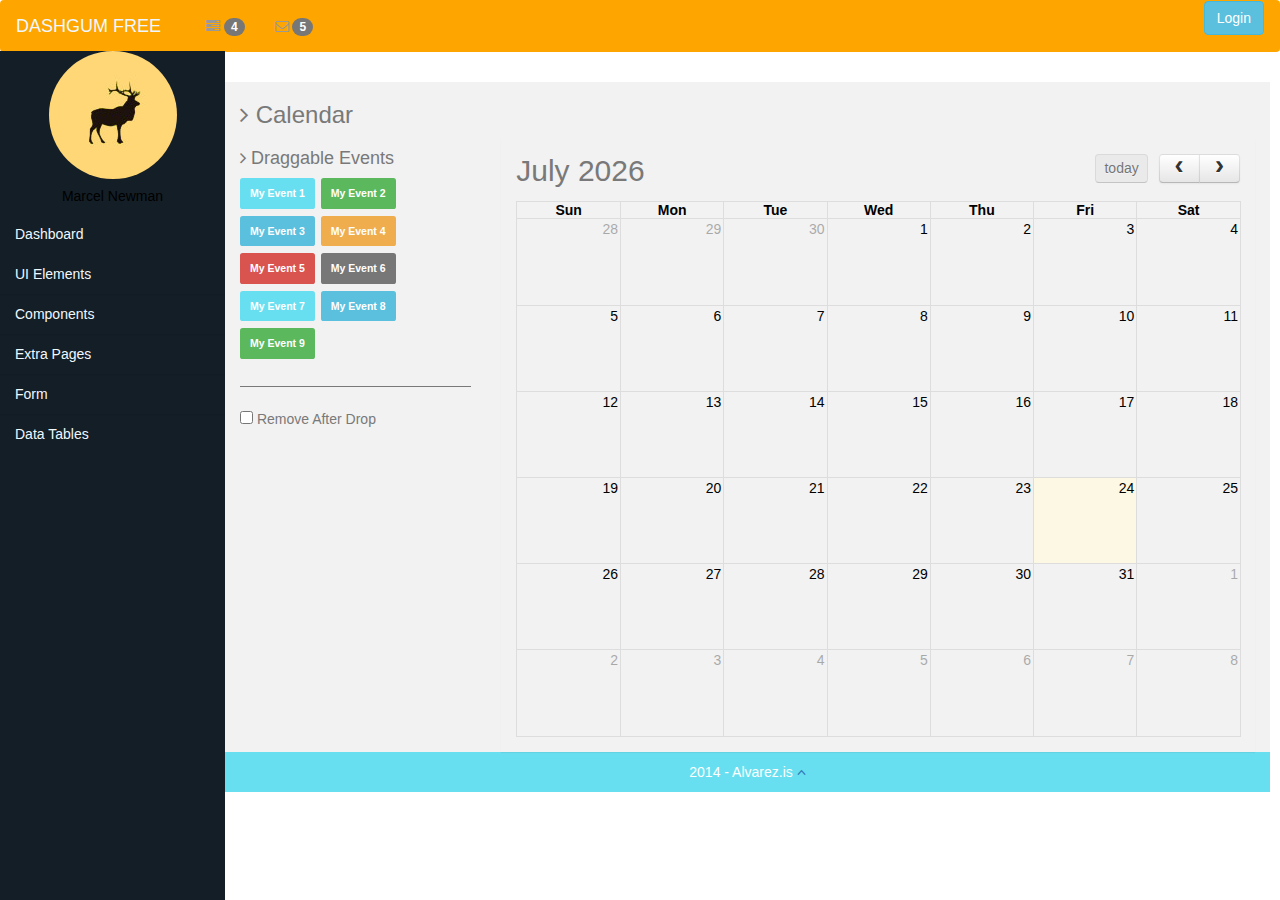
==== commit 192f3809: "source tree test2" ====
--- a/calendar.html
+++ b/calendar.html
@@ -106,7 +106,7 @@
             <div class="external-event label label-default">My Event 6</div>
             <div class="external-event label label-theme ">My Event 7</div>
             <div class="external-event label label-info" >My Event 8</div>
-            <div class="external-event label label-success">My Event 10</div>
+            <div class="external-event label label-success">My Event 9</div>
             <hr>
             <p class="drop-after">
               <input type="checkbox" id="drop-remove">
